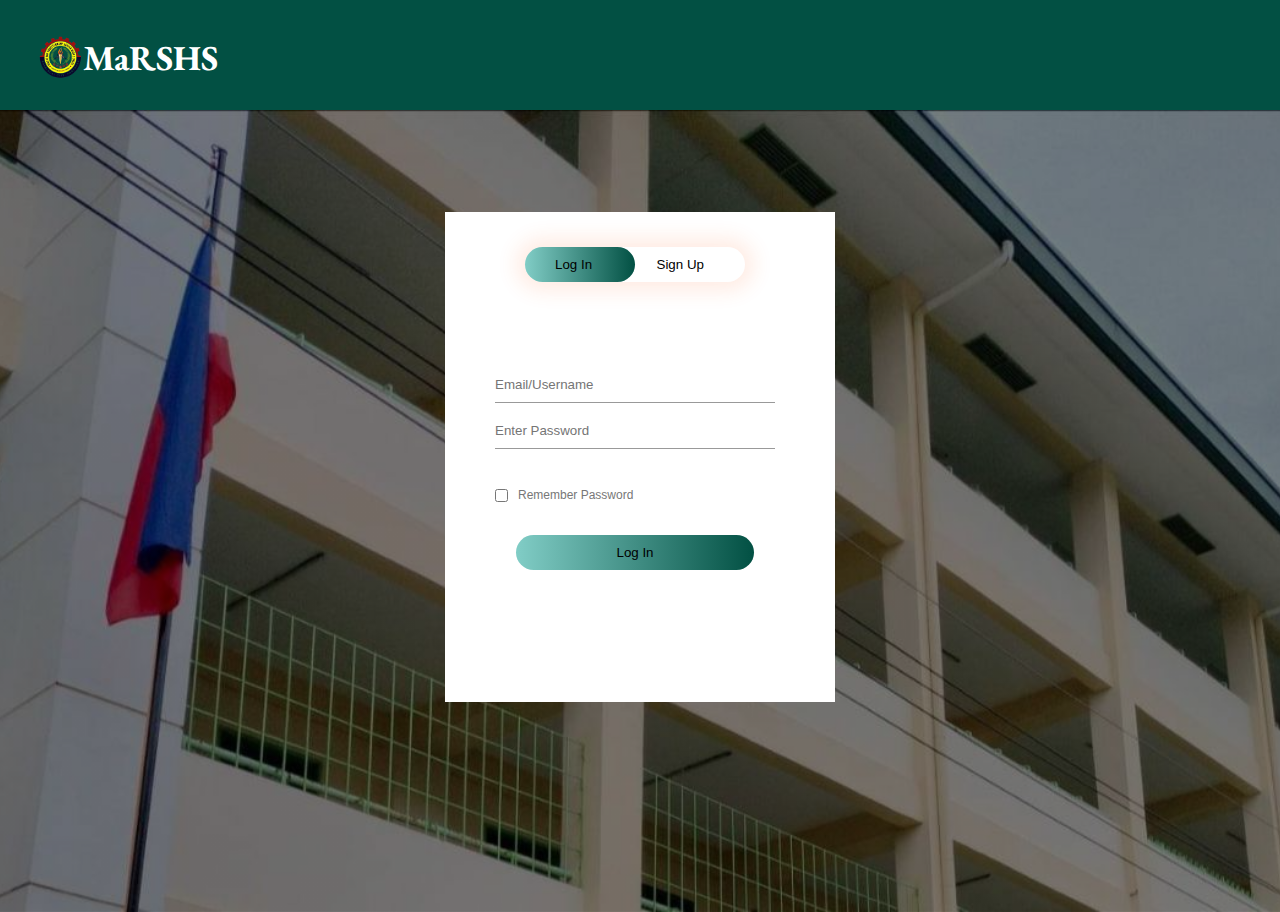
==== login.html @ cf683bfd "Add files via upload" ====
<html>
<head>
  <title>Madapdap Resettlement Senior High School</title>
  <link rel="stylesheet" href="login.css" />
</head>
<body>
  <div class="homebg">
        <nav>
            <a href="index.html"><h2 class="logo"><img src="schoollogo.jpg"><span id="schoollogo">MaRSHS</span></h2></a> 
        </nav>
  </div>
</body>
<body>
  <div class="login">
    <div class="form">
      <div class="button">
        <div id="btn"></div>
        <button type="button" class="toggle-btn" onclick="login()">Log In</button>
        <button type="button" class="toggle-btn" onclick="register()">Sign Up</button>
      </div>
      <form id="login" class="input-group">
        <input type="text" class="input-field" placeholder="Email/Username" required>
        <input type="text" class="input-field" placeholder="Enter Password" required>
        <input type="checkbox" class="checkbox"><span id="remember">Remember Password</span>
        <button type="submit" class="submit-btn">Log In</button>
      </form>
      <form id="register" class="input-group">
        <input type="text" class="input-field" placeholder="Username" required>
        <input type="email  " class="input-field" placeholder="Email" required>
        <input type="checkbox" class="checkbox"><span id="remember">I agree to the terms & conditions</span>
        <button type="submit" class="submit-btn">Sign in</button>
      </form>
    </div>
  </div>

  <script>
    var x = document.getElementById("login");
    var y = document.getElementById("register");
    var z = document.getElementById("btn");

    function register(){
      x.style.left = "-400px";
      y.style.left = "50px";
      z.style.left = "110px";
    }
    function login(){
      x.style.left = "50px";
      y.style.left = "450px";
      z.style.left = "0px";
    }
  </script>
</body>
</html>
---- login.css ----
@import url('https://fonts.googleapis.com/css2?family=EB+Garamond&family=GFS+Didot&family=Gloock&display=swap');

*{
  padding: 0;
  margin: 0;
  font-family: sans-serif;
}

.login{
    height: 89.1%;
    width: 100%;
    background-image: linear-gradient(rgba(0,0,0,0.5),rgba(0,0,0,0.5)),url("marshsbg.jpg");
    background-size: cover;
    background-position: center;
    position: absolute;
}

.form{
    width: 380px;
    height: 480px;
    position: relative;
    margin: 8% auto;
    background: white;
    padding: 5px;
    overflow: hidden;
}

.button{
    width: 220px;
    position: relative;
    box-shadow: 0 0 20px 9px #ff61241f;
    border-radius: 30px;
    margin-top: 30px;
    margin-left: 75px;
}

.toggle-btn{
    padding: 10px 30px;
    cursor: pointer;
    background: transparent;
    border: 0;
    outline: none;
    position: relative;
}

#btn{
    top: 0;
    bottom: 0;
    position: absolute;
    width: 110px;
    height: 100%;
    background: linear-gradient(to right, #81cdc6,#025043);
    border-radius: 30px;
    transition: .5s;
}

.input-group{
    top: 150px;
    position: absolute;
    width: 280px;
    transition: .5s;
}

.input-field{
    width: 100%;
    padding: 10px 0;
    margin: 5px 0;
    border-left: 0;
    border-right: 0;
    border-top: 0;
    border-bottom: 1px solid #999;
    outline: none;
    background: transparent;    
}

.submit-btn{
    width: 85%;
    padding: 10px 30px;
    cursor: pointer;
    display: block;
    margin: auto;
    background: linear-gradient(to right, #81cdc6,#025043);
    outline: none;
    border: 0px;
    border-radius: 30px;
}

.checkbox{
    margin: 35px 10px 33px 0px;
}

#remember{
    color: #777;
    font-size: 12px;
    bottom: 68px;
    position: absolute;
}

#login{
    left: 50px;
}

#register{
    left: 450px;
}



.homebg ul li a:hover {
  color:#ea1538;
  text-decoration: none;
  transition: all 0.3s;
}

nav{
    display: flex;
    padding-top: 35px;
    padding-left: 3%;
    padding-right: 3%;
    background-color: #025043;
    position: relative;
}

.logo {
  color: #fff 
  font-size: 30px;
  margin-bottom: 30px;
}

img {
  height: 45px;
  width: 45px;
  float: left;
}

#schoollogo{
  font-family:'EB Garamond',sans-serif;
  font-size: 35px;
}

a {
  text-decoration: none;
  color: white;
}
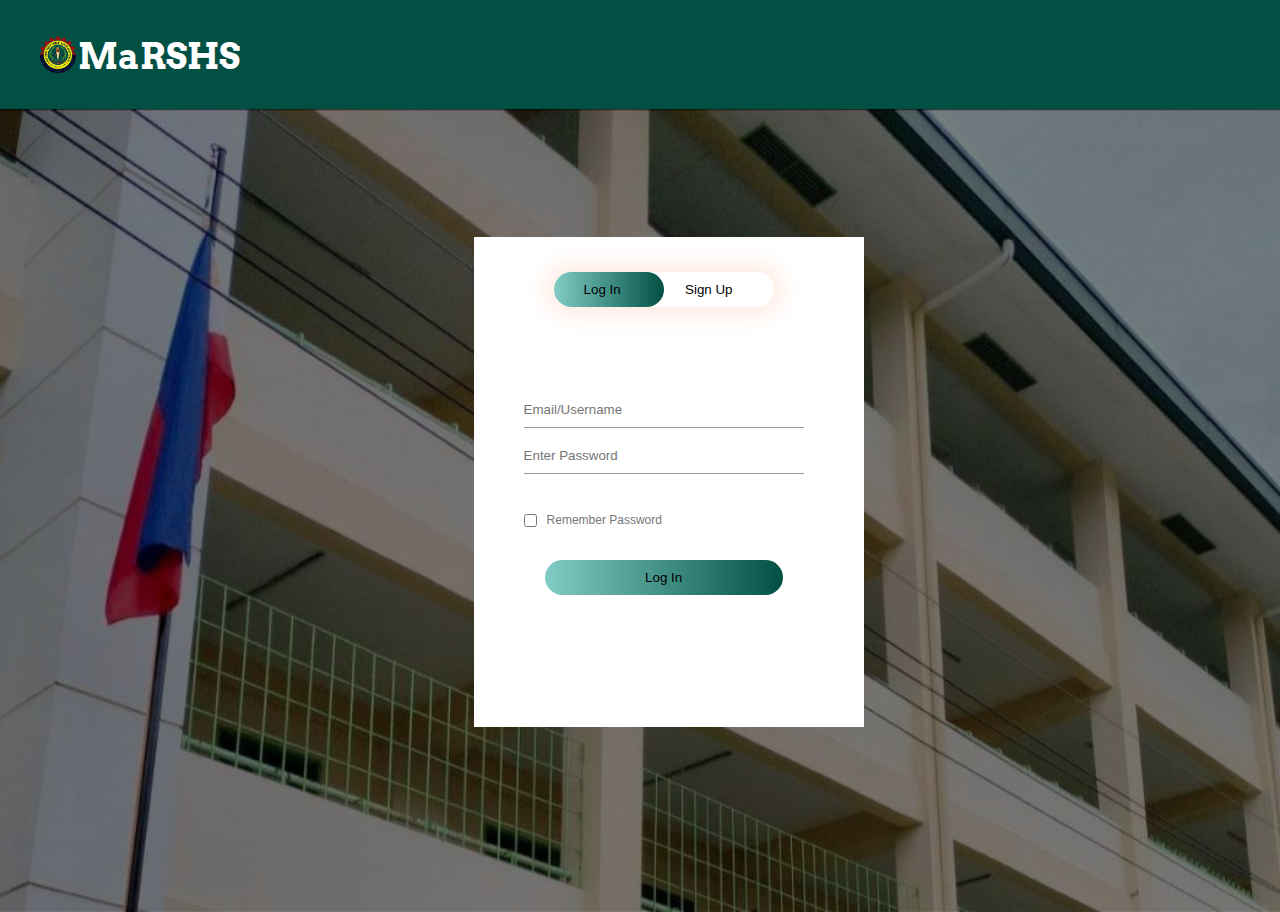
==== commit 51fbc34f: "Add files via upload" ====
--- a/login.html
+++ b/login.html
@@ -1,8 +1,12 @@
 <html>
 <head>
+  <meta charset="utf-8">
+  <meta name="viewport" content="width=device-width, initial-scale=1">
+  <link rel="stylesheet" href="https://cdnjs.cloudflare.com/ajax/libs/font-awesome/6.3.0/css/all.min.css" integrity="sha512-SzlrxWUlpfuzQ+pcUCosxcglQRNAq/DZjVsC0lE40xsADsfeQoEypE+enwcOiGjk/bSuGGKHEyjSoQ1zVisanQ==" crossorigin="anonymous" referrerpolicy="no-referrer" />
   <title>Madapdap Resettlement Senior High School</title>
   <link rel="stylesheet" href="login.css" />
 </head>
+
 <body>
   <div class="homebg">
         <nav>
@@ -10,6 +14,7 @@
         </nav>
   </div>
 </body>
+
 <body>
   <div class="login">
     <div class="form">
@@ -49,5 +54,6 @@
       z.style.left = "0px";
     }
   </script>
+
 </body>
 </html>--- a/login.css
+++ b/login.css
@@ -1,4 +1,5 @@
 @import url('https://fonts.googleapis.com/css2?family=EB+Garamond&family=GFS+Didot&family=Gloock&display=swap');
+@import url('https://fonts.googleapis.com/css2?family=Arvo:wght@700&family=Josefin+Sans:wght@700&display=swap');
 
 *{
   padding: 0;
@@ -7,7 +8,7 @@
 }
 
 .login{
-    height: 89.1%;
+    height: 89.2%;
     width: 100%;
     background-image: linear-gradient(rgba(0,0,0,0.5),rgba(0,0,0,0.5)),url("marshsbg.jpg");
     background-size: cover;
@@ -18,8 +19,9 @@
 .form{
     width: 380px;
     height: 480px;
-    position: relative;
-    margin: 8% auto;
+    position: absolute;
+    margin-top: 10%;
+    margin-left: 37%;
     background: white;
     padding: 5px;
     overflow: hidden;
@@ -128,17 +130,69 @@
 }
 
 img {
-  height: 45px;
-  width: 45px;
+  height: 40px;
+  width: 40px;
   float: left;
 }
 
 #schoollogo{
-  font-family:'EB Garamond',sans-serif;
+  font-family: 'Arvo', serif;
   font-size: 35px;
 }
 
 a {
   text-decoration: none;
   color: white;
+}
+
+.loginicon img{
+    position: absolute;
+    display: flex;
+    width: 300px;
+    height: 300px;
+    top: 220px;
+    left: 750px;
+}
+
+#User-Login{
+    position: absolute;
+    display: flex;
+    top: 550px;
+    left: 827px;   
+    font-family: 'Gloock', serif;
+    color: white;
+}
+
+@media (max-width: 858px){
+
+.login{
+    display: flex;
+    width: 100%;
+}
+
+.form{
+    position: absolute;
+    width: 50%;
+    height: 50%;
+    overflow: hidden;
+}
+
+.loginicon img{
+    position: absolute;
+    width: 100px;
+    height: 100px;
+    top: 170px;
+    left: 135px;
+}
+
+#User-Login{
+    position: relative;
+    display: flex;
+    font-size: 15px;
+    top: 280px;
+    left: 149px;   
+    font-family: 'Gloock', serif;
+    color: white;
+}
+
 }